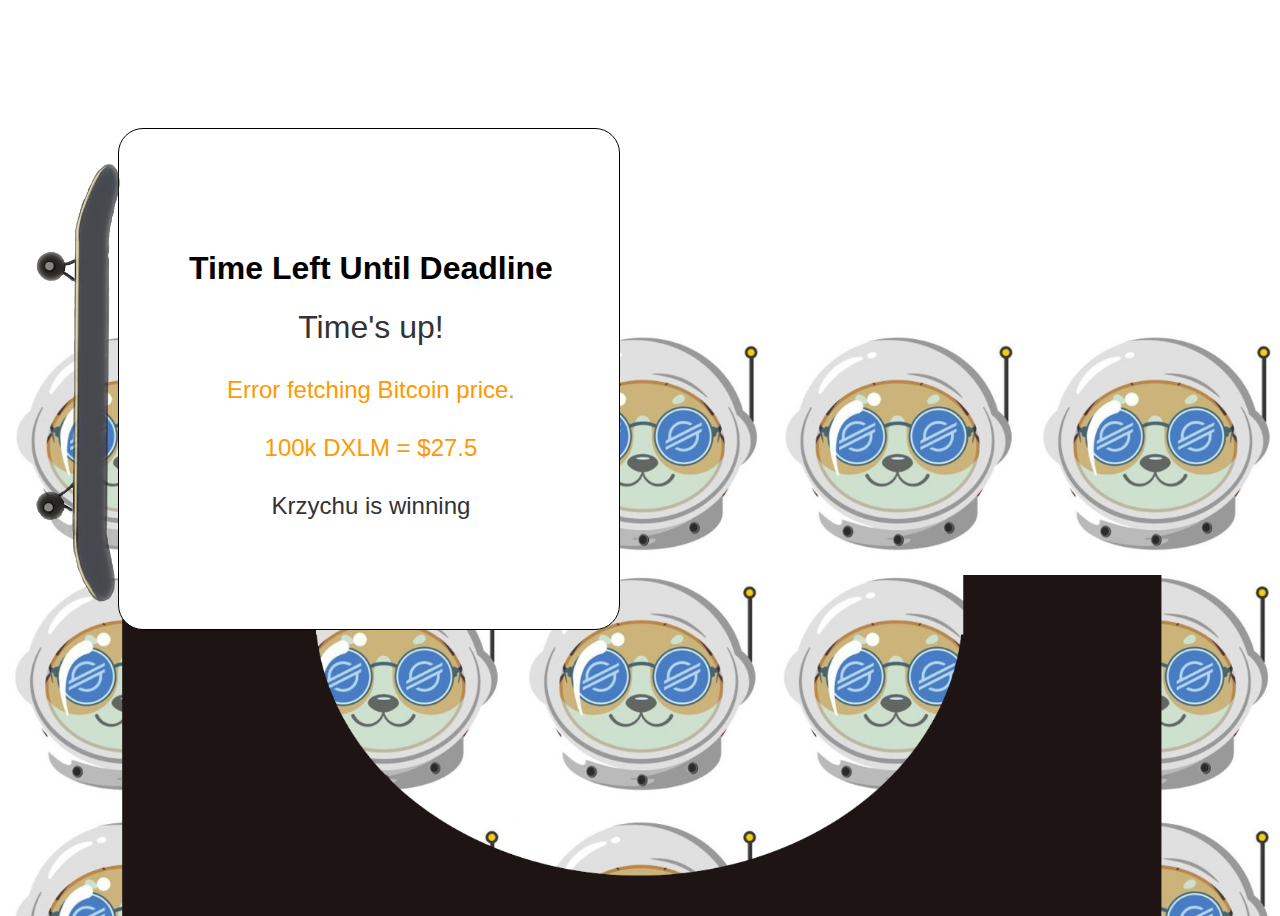
==== index.html @ 2d101b7d "change file names" ====
<!DOCTYPE html>
<html lang="en">
<head>
    <meta charset="UTF-8">
    <meta http-equiv="X-UA-Compatible" content="IE=edge">
    <meta name="viewport" content="width=device-width, initial-scale=1.0">
    <link rel="stylesheet" href="style/styles.css">
    <title>bitcoin bet</title>
</head>
<body>

    <div class="main_container">
        <div class="invisible_parent">
            <div class="skateboard_container">
                <div class="info_container">
                    <h1>Time Left Until Deadline</h1>
                    <div class="countdown" id="countdown"></div>
                    <div class="crypto-price" id="bitcoin-price">Loading Bitcoin price...</div>
                    <div class="crypto-price" id="dogelumens-price">Loading Dogelumen price...</div>
                    <div class="whoiswinning" id="whoiswinning"></div>
                </div>
            </div>
            <div class="skateboard_image">

            </div>
        </div>

    </div>
    <script src="script/dogelumens_site.js"></script>
</body>
</html>
---- style/styles.css ----
body {
    width:100vw;
    height:100vh;
    display:flex;
    flex-direction: column;
    justify-content: center;
    align-items: center;
    font-family: Arial, sans-serif;
    text-align: center;
    background-image: url('../images/skateboard_ramp_dogelumens.png');
    /* background-image: url(../'images/halfpipe_city.jpg'); */
    background-size: contain;
    background-position:bottom;
    background-repeat: no-repeat;
}

@keyframes rotationAnim {
    0% {transform: rotate(-180deg);}
    50% {transform: rotate(0);}
    100% {transform: rotate(-180deg);}
}

@keyframes rotationAnimRev {
    0% {transform: rotate(180deg);}
    50% {transform: rotate(0);}
    100% {transform: rotate(180deg);}
}

@keyframes kickflip {
    0% {transform: rotate(0);}
    40% {transform: rotate(0);}
    50% {transform: rotate3d(0, 1, 0, 360deg);}
    55% {transform: rotate3d(0, 1, 0, 360deg);}
    90% {transform: rotate3d(0, 1, 0, 360deg);}
    100% {transform: rotate3d(0, 1, 0, 0);}
}
.main_container{
    width:100vw;
    height:100vh;
    display:flex;
    flex-direction: column;
    justify-content: center;
    align-items: center;
}

.countdown {
    font-size: 2em;
    margin-top: 20px;
    color: #333;
}
.crypto-price {
    margin-top: 30px;
    font-size: 1.5em;
    color: #ff9900;
}
.whoiswinning {
    margin-top: 30px;
    font-size: 1.5em;
    color: #333;
}
.invisible_parent{
    background-color: rgba(255, 255, 255, 0);
    width:40px;
    height:40px;
    position: relative;
    bottom: 50px;
    animation: rotationAnim 5s infinite;

}
.skateboard_container{
    border:1px solid black;
    border-radius: 25px;
    width:500px;
    height:500px;
    position: absolute;
    background-color: white;
    left: -510px;
    top: -260px;
}
.skateboard_image{
    width:500px;
    height:500px;
    position: absolute;
    background-image: url('../images/deska.png');
    background-size: contain;
    background-position:bottom;
    background-repeat: no-repeat;
    left: -800px;
    top: -250px;
    animation: kickflip 5s infinite;
}

.info_container{

    align-items: center;
    position: absolute;
    left: 70px;
    top: 100px;
    background-color: white;
    animation: rotationAnimRev 5s infinite;
}
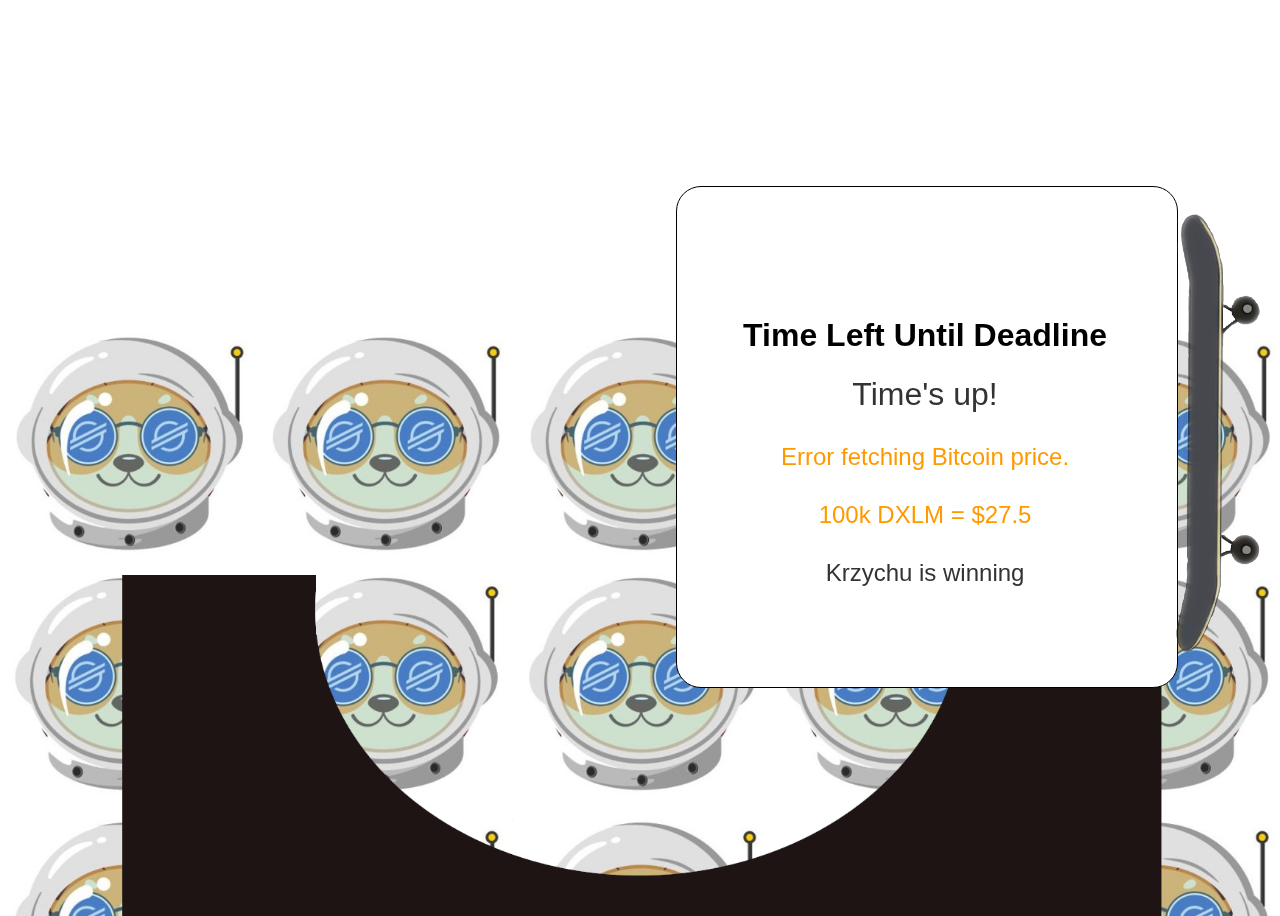
==== commit 73203809: "change moving the skateboard to manually by arrows" ====
--- a/index.html
+++ b/index.html
@@ -9,6 +9,7 @@
 </head>
 <body>
 
+    
     <div class="main_container">
         <div class="invisible_parent">
             <div class="skateboard_container">
--- a/style/styles.css
+++ b/style/styles.css
@@ -12,11 +12,16 @@
     background-size: contain;
     background-position:bottom;
     background-repeat: no-repeat;
+    overflow: hidden;
 }
 
 @keyframes rotationAnim {
     0% {transform: rotate(-180deg);}
-    50% {transform: rotate(0);}
+    100% {transform: rotate(0);}
+}
+
+@keyframes rotationAnim1 {
+    0% {transform: rotate(0);}
     100% {transform: rotate(-180deg);}
 }
 
@@ -64,7 +69,8 @@
     height:40px;
     position: relative;
     bottom: 50px;
-    animation: rotationAnim 5s infinite;
+    transform: rotate(-180deg);
+    /* animation: rotationAnim 5s infinite paused; */
 
 }
 .skateboard_container{
@@ -87,7 +93,7 @@
     background-repeat: no-repeat;
     left: -800px;
     top: -250px;
-    animation: kickflip 5s infinite;
+    animation: kickflip 8s infinite running; 
 }
 
 .info_container{
@@ -97,5 +103,7 @@
     left: 70px;
     top: 100px;
     background-color: white;
-    animation: rotationAnimRev 5s infinite;
+    transform: rotate(180deg);
+
+    /* animation: rotationAnimRev 5s infinite paused; */
 }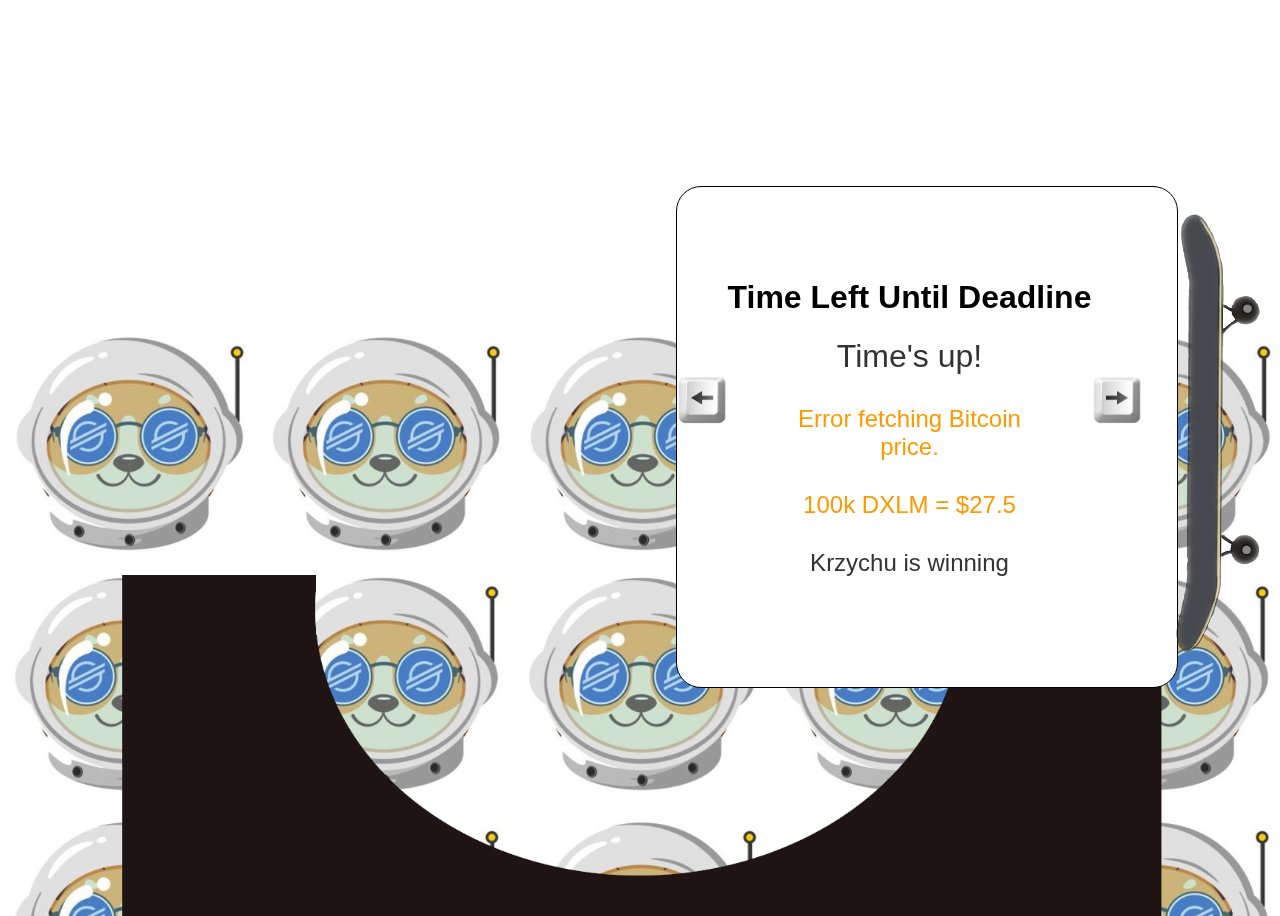
==== commit efc2d071: "add key images" ====
--- a/index.html
+++ b/index.html
@@ -16,14 +16,22 @@
                 <div class="info_container">
                     <h1>Time Left Until Deadline</h1>
                     <div class="countdown" id="countdown"></div>
-                    <div class="crypto-price" id="bitcoin-price">Loading Bitcoin price...</div>
+                    <div class="arrows">
+                        <div class="arrow_left"></div>
+                        <div class="crypto-price" id="bitcoin-price">Loading Bitcoin price...</div>
+                        <div class="arrow_right"></div>
+                    </div>
+
                     <div class="crypto-price" id="dogelumens-price">Loading Dogelumen price...</div>
                     <div class="whoiswinning" id="whoiswinning"></div>
+
                 </div>
             </div>
             <div class="skateboard_image">
 
             </div>
+
+
         </div>
 
     </div>
--- a/style/styles.css
+++ b/style/styles.css
@@ -38,6 +38,10 @@
     55% {transform: rotate3d(0, 1, 0, 360deg);}
     90% {transform: rotate3d(0, 1, 0, 360deg);}
     100% {transform: rotate3d(0, 1, 0, 0);}
+}
+
+@keyframes flash{
+    50% {opacity: 20%;}
 }
 .main_container{
     width:100vw;
@@ -83,6 +87,36 @@
     left: -510px;
     top: -260px;
 }
+
+.arrows{
+    display:flex;
+    flex-direction: row;
+    align-items: bottom;
+}
+.arrow_right{
+    width:50px;
+    height:50px;
+    position: right;
+    margin-left:40px;
+    background-image: url('../images/keyboard_key_right.png');
+    background-size: contain;
+    background-position:bottom;
+    background-repeat: no-repeat;
+    animation: flash 1.5s infinite running;
+}
+
+.arrow_left{
+    width:50px;
+    height:50px;
+    position: left;
+    margin-right:40px;
+    background-image: url('../images/keyboard_key_left.png');
+    background-size: contain;
+    background-position:bottom;
+    background-repeat: no-repeat;
+    animation: flash 1.5s infinite running;
+}
+
 .skateboard_image{
     width:500px;
     height:500px;
@@ -98,10 +132,11 @@
 
 .info_container{
 
+    border-radius: 35px;
     align-items: center;
     position: absolute;
-    left: 70px;
-    top: 100px;
+    top: 110px;
+    left: 35px;
     background-color: white;
     transform: rotate(180deg);
 
